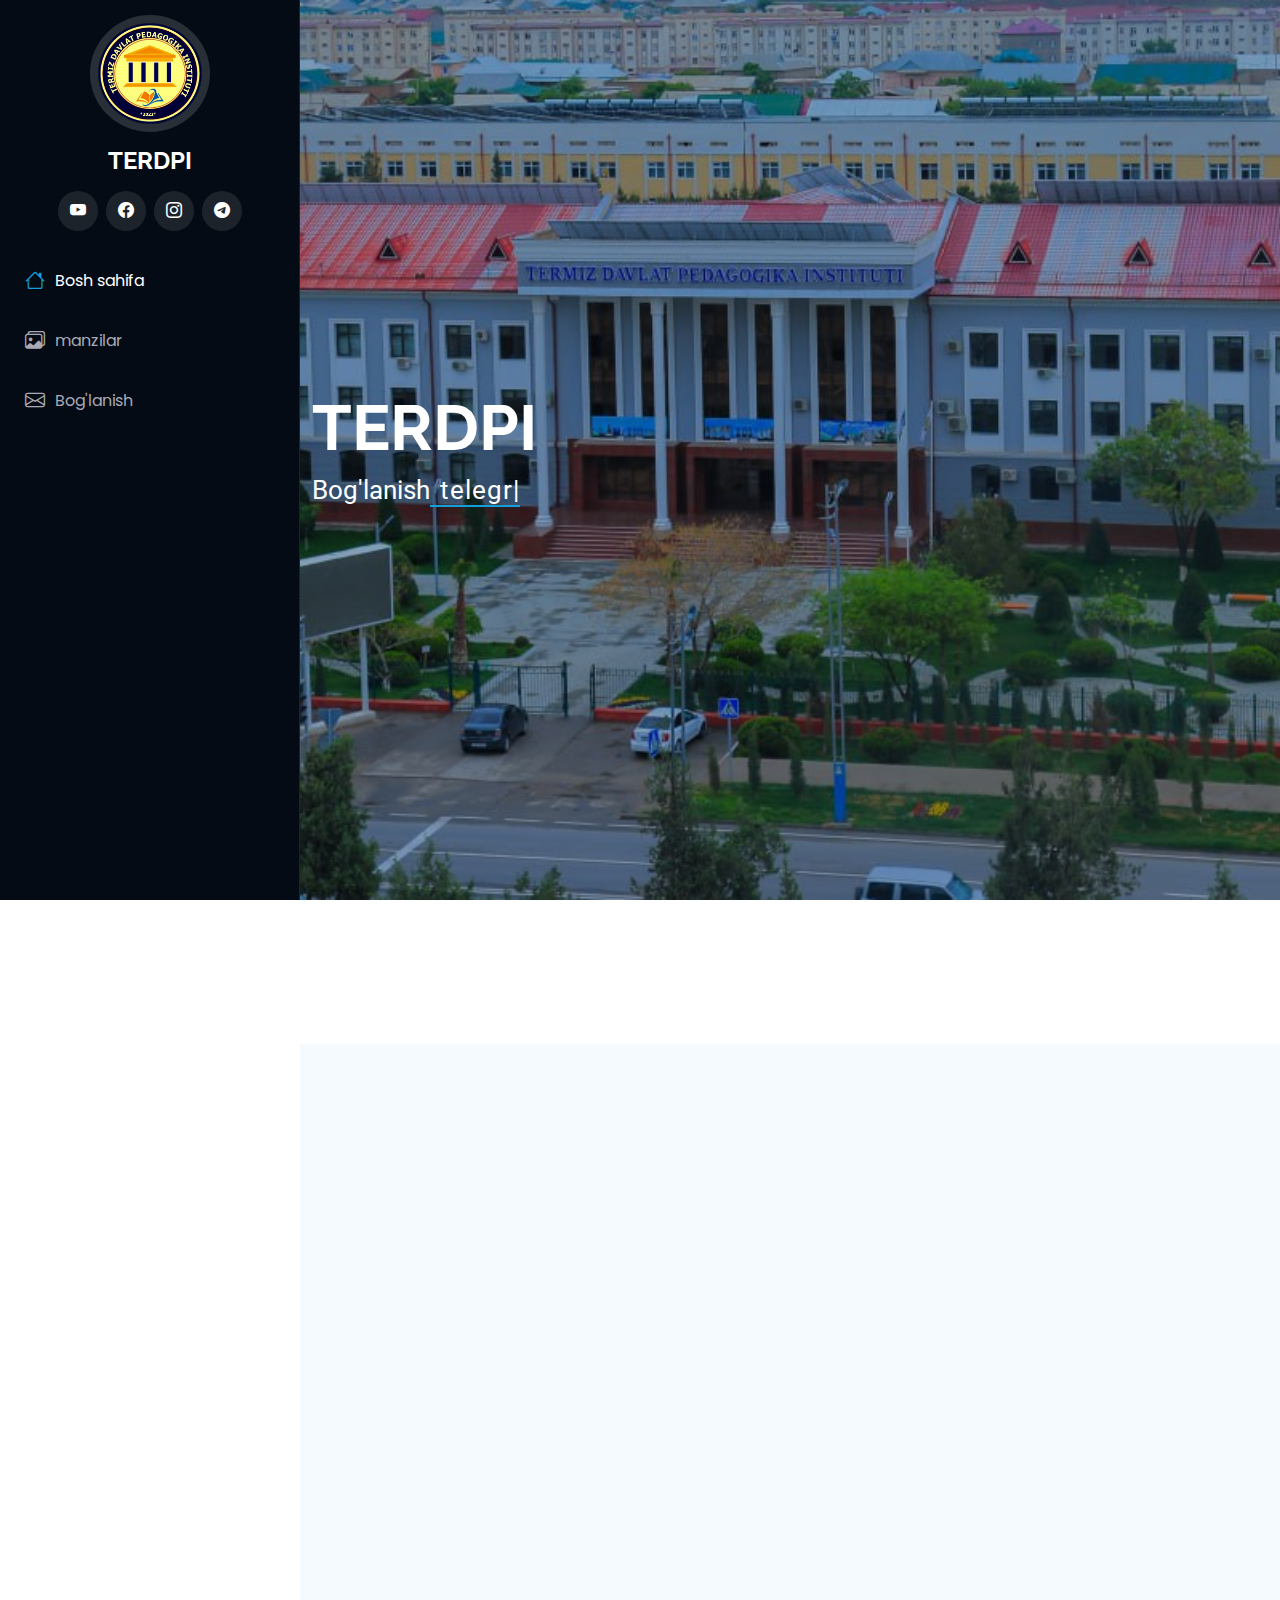
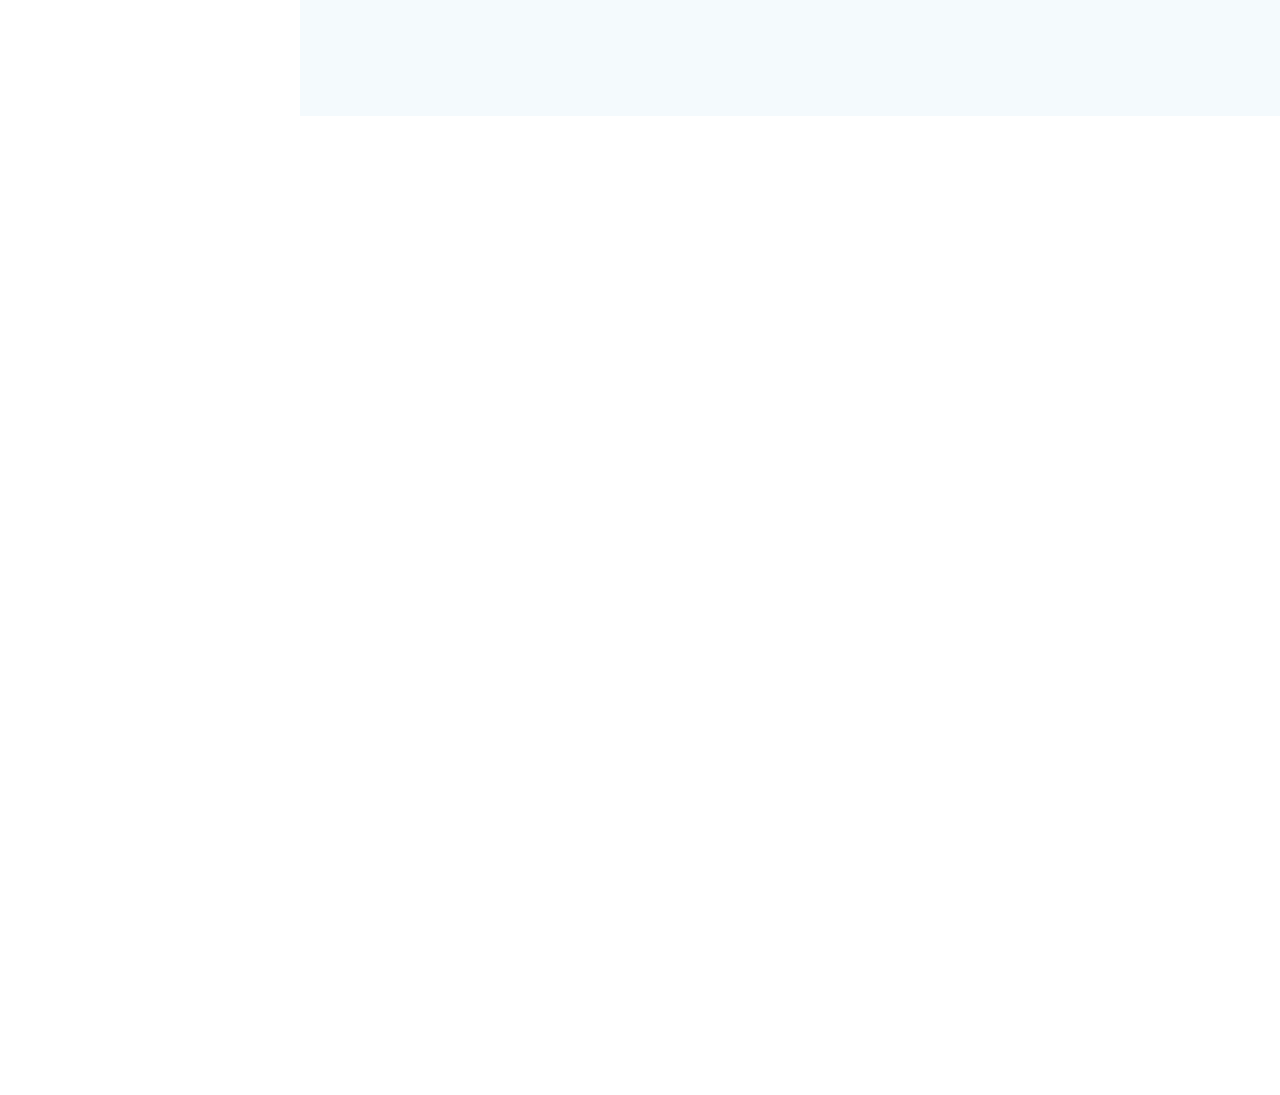
==== index.html @ 52dccd1e "1_bosqich" ====
<!DOCTYPE html>
<html lang="en">

<head>
  <meta charset="utf-8">
  <meta content="width=device-width, initial-scale=1.0" name="viewport">
  <title>Termiz davlat pedagogika instituti</title>
  <meta content="" name="description">
  <meta content="" name="keywords">

  <!-- Favicons -->
  <link href="assets/img/Title.png" rel="icon">
  <link href="assets/img/favicon.png" rel="apple-touch-icon">

  <!-- Fonts -->
  <link href="https://fonts.googleapis.com" rel="preconnect">
  <link href="https://fonts.gstatic.com" rel="preconnect" crossorigin>
  <link href="https://fonts.googleapis.com/css2?family=Roboto:ital,wght@0,100;0,300;0,400;0,500;0,700;0,900;1,100;1,300;1,400;1,500;1,700;1,900&family=Poppins:ital,wght@0,100;0,200;0,300;0,400;0,500;0,600;0,700;0,800;0,900;1,100;1,200;1,300;1,400;1,500;1,600;1,700;1,800;1,900&family=Raleway:ital,wght@0,100;0,200;0,300;0,400;0,500;0,600;0,700;0,800;0,900;1,100;1,200;1,300;1,400;1,500;1,600;1,700;1,800;1,900&display=swap" rel="stylesheet">

  <!-- Vendor CSS Files -->
  <link href="assets/vendor/bootstrap/css/bootstrap.min.css" rel="stylesheet">
  <link href="assets/vendor/bootstrap-icons/bootstrap-icons.css" rel="stylesheet">
  <link href="assets/vendor/aos/aos.css" rel="stylesheet">
  <link href="assets/vendor/glightbox/css/glightbox.min.css" rel="stylesheet">
  <link href="assets/vendor/swiper/swiper-bundle.min.css" rel="stylesheet">

  <!-- Main CSS File -->
  <link href="assets/css/main.css" rel="stylesheet">

  <!-- =======================================================
  * Template Name: iPortfolio
  * Template URL: https://bootstrapmade.com/iportfolio-bootstrap-portfolio-websites-template/
  * Updated: Jun 29 2024 with Bootstrap v5.3.3
  * Author: BootstrapMade.com
  * License: https://bootstrapmade.com/license/
  ======================================================== -->
</head>

<body class="index-page">

  <header id="header" class="header dark-background d-flex flex-column">
    <i class="header-toggle d-xl-none bi bi-list"></i>

    <div class="profile-img">
      <img src="assets/img/logo-2.png" alt="" class="img-fluid rounded-circle">
    </div>

    <a href="index.html" class="logo d-flex align-items-center justify-content-center">
      <!-- Uncomment the line below if you also wish to use an image logo -->
      <!-- <img src="assets/img/logo.png" alt=""> -->
      <h1 class="sitename">TERDPI</h1>
    </a>

    <div class="social-links text-center">
      <a href="https://www.youtube.com/channel/UC1mnB7sMMFRhdPmElycYDGA" class="twitter"><i class="bi bi-youtube"></i></a>
      <a href="https://l.facebook.com/l.php?u=https%3A%2F%2Fwww.instagram.com%2Fterdpirasmiy%3Ffbclid%3DIwZXh0bgNhZW0CMTAAAR1fRN7mIBEFiM9j7rY5AdnLsSJ6AUVsndCJYn6rf9qNoGm81CoYJi5YCMI_aem_kK6HZh48mJ2eTGLzAT7j1Q&h=AT2gwzgq_kS2zWM3nWhjjX_oeWsSnCYqoGQ3RD_YZ6BexdcgUy1dJJC0-gWqeXbfdYwsQj7FtAzGiECR0rYHGV7Gc2I636PwF37s6PWc9gCK7gKQHHuagOowaRnwq9JqUbDizw" class="facebook"><i class="bi bi-facebook"></i></a>
      <a href="https://instagram.com/terdpi_rasmiy" class="instagram"><i class="bi bi-instagram"></i></a>
      <a href="https://t.me/TerDPI" class="google-plus"><i class="bi bi-telegram"></i></a>
    </div>

    <nav id="navmenu" class="navmenu">
      <ul>
        <li><a href="#hero" class="active"><i class="bi bi-house navicon"></i>Bosh sahifa</a></li>
        <!-- <li><a href="#about"><i class="bi bi-person navicon"></i> About</a></li>
        <li><a href="#resume"><i class="bi bi-file-earmark-text navicon"></i> Resume</a></li> -->
        <li><a href="#portfolio"><i class="bi bi-images navicon"></i> manzilar</a></li>
        <!-- <li><a href="#services"><i class="bi bi-hdd-stack navicon"></i> Services</a></li> -->
        <!-- <li class="dropdown"><a href="#"><i class="bi bi-menu-button navicon"></i> <span>Dropdown</span> <i class="bi bi-chevron-down toggle-dropdown"></i></a>
          <ul>
            <li><a href="#">Dropdown 1</a></li>
            <li class="dropdown"><a href="#"><span>Deep Dropdown</span> <i class="bi bi-chevron-down toggle-dropdown"></i></a>
              <ul>
                <li><a href="#">Deep Dropdown 1</a></li>
                <li><a href="#">Deep Dropdown 2</a></li>
                <li><a href="#">Deep Dropdown 3</a></li>
                <li><a href="#">Deep Dropdown 4</a></li>
                <li><a href="#">Deep Dropdown 5</a></li>
              </ul>
            </li>
            <li><a href="#">Dropdown 2</a></li>
            <li><a href="#">Dropdown 3</a></li>
            <li><a href="#">Dropdown 4</a></li>
          </ul>
        </li> -->
        <li><a href="#contact"><i class="bi bi-envelope navicon"></i> Bog'lanish</a></li>
      </ul>
    </nav>

  </header>

  <main class="main">

    <!-- Hero Section -->
    <section id="hero" class="hero section dark-background">

      <img src="assets/img/headir_big.jpg" alt="" data-aos="fade-in" class="">

      <div class="container" data-aos="fade-up" data-aos-delay="100">
        <h2>TERDPI</h2>
        <p>Bog'lanish<span class="typed" data-typed-items="telegram, instagram, youtube, facebook," style="padding-left: 10px;"></span><span class="typed-cursor typed-cursor--blink" aria-hidden="true"></span><span class="typed-cursor typed-cursor--blink" aria-hidden="true"></span></p>
      </div>

    </section><!-- /Hero Section -->

    <!-- About Section -->
    <section id="about" class="about section">

    
      <!-- <div class="container section-title" data-aos="fade-up">
        <h2>About</h2>
        <p>Magnam dolores commodi suscipit. Necessitatibus eius consequatur ex aliquid fuga eum quidem. Sit sint consectetur velit. Quisquam quos quisquam cupiditate. Et nemo qui impedit suscipit alias ea. Quia fugiat sit in iste officiis commodi quidem hic quas.</p>
      </div> -->

      <div class="container" data-aos="fade-up" data-aos-delay="100">

        <div class="row gy-4 justify-content-center">
          <div class="col-lg-4">
            <img src="assets/img/my-profile-img.jpg" class="img-fluid" alt="">
          </div>
          <!-- <div class="col-lg-8 content">
            <h2>UI/UX Designer &amp; Web Developer.</h2>
            <p class="fst-italic py-3">
              Lorem ipsum dolor sit amet, consectetur adipiscing elit, sed do eiusmod tempor incididunt ut labore et dolore
              magna aliqua.
            </p>
            <div class="row">
              <div class="col-lg-6">
                <ul>
                  <li><i class="bi bi-chevron-right"></i> <strong>Birthday:</strong> <span>1 May 1995</span></li>
                  <li><i class="bi bi-chevron-right"></i> <strong>Website:</strong> <span>www.example.com</span></li>
                  <li><i class="bi bi-chevron-right"></i> <strong>Phone:</strong> <span>+123 456 7890</span></li>
                  <li><i class="bi bi-chevron-right"></i> <strong>City:</strong> <span>New York, USA</span></li>
                </ul>
              </div>
              <div class="col-lg-6">
                <ul>
                  <li><i class="bi bi-chevron-right"></i> <strong>Age:</strong> <span>30</span></li>
                  <li><i class="bi bi-chevron-right"></i> <strong>Degree:</strong> <span>Master</span></li>
                  <li><i class="bi bi-chevron-right"></i> <strong>Email:</strong> <span>email@example.com</span></li>
                  <li><i class="bi bi-chevron-right"></i> <strong>Freelance:</strong> <span>Available</span></li>
                </ul>
              </div>
            </div>
            <p class="py-3">
              Officiis eligendi itaque labore et dolorum mollitia officiis optio vero. Quisquam sunt adipisci omnis et ut. Nulla accusantium dolor incidunt officia tempore. Et eius omnis.
              Cupiditate ut dicta maxime officiis quidem quia. Sed et consectetur qui quia repellendus itaque neque.
            </p>
          </div> -->
        </div>

      </div>

    </section><!-- /About Section -->


    <!-- <section id="stats" class="stats section">

      <div class="container" data-aos="fade-up" data-aos-delay="100">

        <div class="row gy-4">

          <div class="col-lg-3 col-md-6">
            <div class="stats-item">
              <i class="bi bi-emoji-smile"></i>
              <span data-purecounter-start="0" data-purecounter-end="232" data-purecounter-duration="1" class="purecounter"></span>
              <p><strong>Happy Clients</strong> <span>consequuntur quae</span></p>
            </div>
          </div>

          <div class="col-lg-3 col-md-6">
            <div class="stats-item">
              <i class="bi bi-journal-richtext"></i>
              <span data-purecounter-start="0" data-purecounter-end="521" data-purecounter-duration="1" class="purecounter"></span>
              <p><strong>Projects</strong> <span>adipisci atque cum quia aut</span></p>
            </div>
          </div>

          <div class="col-lg-3 col-md-6">
            <div class="stats-item">
              <i class="bi bi-headset"></i>
              <span data-purecounter-start="0" data-purecounter-end="1453" data-purecounter-duration="1" class="purecounter"></span>
              <p><strong>Hours Of Support</strong> <span>aut commodi quaerat</span></p>
            </div>
          </div>

          <div class="col-lg-3 col-md-6">
            <div class="stats-item">
              <i class="bi bi-people"></i>
              <span data-purecounter-start="0" data-purecounter-end="32" data-purecounter-duration="1" class="purecounter"></span>
              <p><strong>Hard Workers</strong> <span>rerum asperiores dolor</span></p>
            </div>
          </div>

        </div>

      </div>

    </section> -->

    
    <!-- <section id="skills" class="skills section light-background">

      
      <div class="container section-title" data-aos="fade-up">
        <h2>Skills</h2>
        <p>Necessitatibus eius consequatur ex aliquid fuga eum quidem sint consectetur velit</p>
      </div>

      <div class="container" data-aos="fade-up" data-aos-delay="100">

        <div class="row skills-content skills-animation">

          <div class="col-lg-6">

            <div class="progress">
              <span class="skill"><span>HTML</span> <i class="val">100%</i></span>
              <div class="progress-bar-wrap">
                <div class="progress-bar" role="progressbar" aria-valuenow="100" aria-valuemin="0" aria-valuemax="100"></div>
              </div>
            </div>

            <div class="progress">
              <span class="skill"><span>CSS</span> <i class="val">90%</i></span>
              <div class="progress-bar-wrap">
                <div class="progress-bar" role="progressbar" aria-valuenow="90" aria-valuemin="0" aria-valuemax="100"></div>
              </div>
            </div>

            <div class="progress">
              <span class="skill"><span>JavaScript</span> <i class="val">75%</i></span>
              <div class="progress-bar-wrap">
                <div class="progress-bar" role="progressbar" aria-valuenow="75" aria-valuemin="0" aria-valuemax="100"></div>
              </div>
            </div>

          </div>

          <div class="col-lg-6">

            <div class="progress">
              <span class="skill"><span>PHP</span> <i class="val">80%</i></span>
              <div class="progress-bar-wrap">
                <div class="progress-bar" role="progressbar" aria-valuenow="80" aria-valuemin="0" aria-valuemax="100"></div>
              </div>
            </div>

            <div class="progress">
              <span class="skill"><span>WordPress/CMS</span> <i class="val">90%</i></span>
              <div class="progress-bar-wrap">
                <div class="progress-bar" role="progressbar" aria-valuenow="90" aria-valuemin="0" aria-valuemax="100"></div>
              </div>
            </div>

            <div class="progress">
              <span class="skill"><span>Photoshop</span> <i class="val">55%</i></span>
              <div class="progress-bar-wrap">
                <div class="progress-bar" role="progressbar" aria-valuenow="55" aria-valuemin="0" aria-valuemax="100"></div>
              </div>
            </div>

          </div>

        </div>

      </div>

    </section> -->

    <!-- Resume Section -->
    <!-- <section id="resume" class="resume section">

      
      <div class="container section-title" data-aos="fade-up">
        <h2>Resume</h2>
        <p>Magnam dolores commodi suscipit. Necessitatibus eius consequatur ex aliquid fuga eum quidem. Sit sint consectetur velit. Quisquam quos quisquam cupiditate. Et nemo qui impedit suscipit alias ea. Quia fugiat sit in iste officiis commodi quidem hic quas.</p>
      </div>

      <div class="container">

        <div class="row">

          <div class="col-lg-6" data-aos="fade-up" data-aos-delay="100">
            <h3 class="resume-title">Sumary</h3>

            <div class="resume-item pb-0">
              <h4>Brandon Johnson</h4>
              <p><em>Innovative and deadline-driven Graphic Designer with 3+ years of experience designing and developing user-centered digital/print marketing material from initial concept to final, polished deliverable.</em></p>
              <ul>
                <li>Portland par 127,Orlando, FL</li>
                <li>(123) 456-7891</li>
                <li>alice.barkley@example.com</li>
              </ul>
            </div>

            <h3 class="resume-title">Education</h3>
            <div class="resume-item">
              <h4>Master of Fine Arts &amp; Graphic Design</h4>
              <h5>2015 - 2016</h5>
              <p><em>Rochester Institute of Technology, Rochester, NY</em></p>
              <p>Qui deserunt veniam. Et sed aliquam labore tempore sed quisquam iusto autem sit. Ea vero voluptatum qui ut dignissimos deleniti nerada porti sand markend</p>
            </div>

            <div class="resume-item">
              <h4>Bachelor of Fine Arts &amp; Graphic Design</h4>
              <h5>2010 - 2014</h5>
              <p><em>Rochester Institute of Technology, Rochester, NY</em></p>
              <p>Quia nobis sequi est occaecati aut. Repudiandae et iusto quae reiciendis et quis Eius vel ratione eius unde vitae rerum voluptates asperiores voluptatem Earum molestiae consequatur neque etlon sader mart dila</p>
            </div>

          </div>

          <div class="col-lg-6" data-aos="fade-up" data-aos-delay="200">
            <h3 class="resume-title">Professional Experience</h3>
            <div class="resume-item">
              <h4>Senior graphic design specialist</h4>
              <h5>2019 - Present</h5>
              <p><em>Experion, New York, NY </em></p>
              <ul>
                <li>Lead in the design, development, and implementation of the graphic, layout, and production communication materials</li>
                <li>Delegate tasks to the 7 members of the design team and provide counsel on all aspects of the project. </li>
                <li>Supervise the assessment of all graphic materials in order to ensure quality and accuracy of the design</li>
                <li>Oversee the efficient use of production project budgets ranging from $2,000 - $25,000</li>
              </ul>
            </div>

            <div class="resume-item">
              <h4>Graphic design specialist</h4>
              <h5>2017 - 2018</h5>
              <p><em>Stepping Stone Advertising, New York, NY</em></p>
              <ul>
                <li>Developed numerous marketing programs (logos, brochures,infographics, presentations, and advertisements).</li>
                <li>Managed up to 5 projects or tasks at a given time while under pressure</li>
                <li>Recommended and consulted with clients on the most appropriate graphic design</li>
                <li>Created 4+ design presentations and proposals a month for clients and account managers</li>
              </ul>
            </div>

          </div>

        </div>

      </div>

    </section> -->

    <!-- Portfolio Section -->
    <section id="portfolio" class="portfolio section light-background">

      <!-- Section Title -->
      <div class="container section-title" data-aos="fade-up">
        <h2>Ijara xonadonlar ro'yxati</h2>
      </div><!-- End Section Title -->

      <div class="container">

        <div class="isotope-layout" data-default-filter="*" data-layout="masonry" data-sort="original-order">

          <ul class="portfolio-filters isotope-filters" data-aos="fade-up" data-aos-delay="100">
            <li data-filter="*" class="filter-active">keyingisi</li>
            <li data-filter=".filter-app">1</li>
            <li data-filter=".filter-product">2</li>
            <li data-filter=".filter-branding">3</li>
            <li data-filter=".filter-books">4</li>
          </ul><!-- End Portfolio Filters -->

          <div class="row gy-4 isotope-container" data-aos="fade-up" data-aos-delay="200">

            <div class="col-lg-4 col-md-6 portfolio-item isotope-item filter-app">
              <div class="portfolio-content h-100">
                <img src="assets/img/portfolio/Aps_01.jpg" class="img-fluid" alt="">
                <div class="portfolio-info">
                  <h4>1 bo'lim</h4>
                  <a href="assets/img/portfolio/Aps_01.jpg" title="1 bo'lim" data-gallery="portfolio-gallery-app" class="glightbox preview-link"><i class="bi bi-zoom-in"></i></a>
                  <a href="portfolio-details.html" title="More Details" class="details-link"><i class="bi bi-link-45deg"></i></a>
                </div>
              </div>
            </div><!-- End Portfolio Item -->

            <div class="col-lg-4 col-md-6 portfolio-item isotope-item filter-product">
              <div class="portfolio-content h-100">
                <img src="assets/img/portfolio/Aps_01.jpg" class="img-fluid" alt="">
                <div class="portfolio-info">
                  <h4>2 bo'lim</h4>
                  <!-- <p>Lorem ipsum, dolor sit amet consectetur</p> -->
                  <a href="assets/img/portfolio/Aps_02.jpg" title="Product 1" data-gallery="portfolio-gallery-product" class="glightbox preview-link"><i class="bi bi-zoom-in"></i></a>
                  <a href="portfolio-details.html" title="More Details" class="details-link"><i class="bi bi-link-45deg"></i></a>
                </div>
              </div>
            </div><!-- End Portfolio Item -->

            <div class="col-lg-4 col-md-6 portfolio-item isotope-item filter-branding">
              <div class="portfolio-content h-100">
                <img src="assets/img/portfolio/Aps_01.jpg" class="img-fluid" alt="">
                <div class="portfolio-info">
                  <h4>3 bo'lim</h4>
                  <!-- <p>Lorem ipsum, dolor sit amet consectetur</p> -->
                  <a href="assets/img/portfolio/Aps_04.jpg" title="Branding 1" data-gallery="portfolio-gallery-branding" class="glightbox preview-link"><i class="bi bi-zoom-in"></i></a>
                  <a href="portfolio-details.html" title="More Details" class="details-link"><i class="bi bi-link-45deg"></i></a>
                </div>
              </div>
            </div><!-- End Portfolio Item -->

            <div class="col-lg-4 col-md-6 portfolio-item isotope-item filter-books">
              <div class="portfolio-content h-100">
                <img src="assets/img/portfolio/Aps_01.jpg" class="img-fluid" alt="">
                <div class="portfolio-info">
                  <h4>4 bo'lim</h4>
                  <!-- <p>Lorem ipsum, dolor sit amet consectetur</p> -->
                  <a href="assets/img/portfolio/Aps_02.jpg" title="Branding 1" data-gallery="portfolio-gallery-book" class="glightbox preview-link"><i class="bi bi-zoom-in"></i></a>
                  <a href="portfolio-details.html" title="More Details" class="details-link"><i class="bi bi-link-45deg"></i></a>
                </div>
              </div>
            </div><!-- End Portfolio Item -->

            <div class="col-lg-4 col-md-6 portfolio-item isotope-item filter-app">
              <div class="portfolio-content h-100">
                <img src="assets/img/portfolio/Aps_01.jpg" class="img-fluid" alt="">
                <div class="portfolio-info">
                  <h4>5 bo'lim</h4>
                  <!-- <p>Lorem ipsum, dolor sit amet consectetur</p> -->
                  <a href="assets/img/portfolio/Aps_03.jpg" title="App 2" data-gallery="portfolio-gallery-app" class="glightbox preview-link"><i class="bi bi-zoom-in"></i></a>
                  <a href="portfolio-details.html" title="More Details" class="details-link"><i class="bi bi-link-45deg"></i></a>
                </div>
              </div>
            </div><!-- End Portfolio Item -->

            <div class="col-lg-4 col-md-6 portfolio-item isotope-item filter-product">
              <div class="portfolio-content h-100">
                <img src="assets/img/portfolio/Aps_01.jpg" class="img-fluid" alt="">
                <div class="portfolio-info">
                  <h4>6 bo'lim</h4>
                  <!-- <p>Lorem ipsum, dolor sit amet consectetur</p> -->
                  <a href="assets/img/portfolio/Aps_04.jpg" title="Product 2" data-gallery="portfolio-gallery-product" class="glightbox preview-link"><i class="bi bi-zoom-in"></i></a>
                  <a href="portfolio-details.html" title="More Details" class="details-link"><i class="bi bi-link-45deg"></i></a>
                </div>
              </div>
            </div><!-- End Portfolio Item -->

          </div><!-- End Portfolio Container -->

        </div>

      </div>

    </section><!-- /Portfolio Section -->

    <!-- Services Section -->
    <section id="services" class="services section">

      <!-- Section Title -->
      <!-- <div class="container section-title" data-aos="fade-up">
        <h2>Services</h2>
        <p>Magnam dolores commodi suscipit. Necessitatibus eius consequatur ex aliquid fuga eum quidem. Sit sint consectetur velit. Quisquam quos quisquam cupiditate. Et nemo qui impedit suscipit alias ea. Quia fugiat sit in iste officiis commodi quidem hic quas.</p>
      </div>End Section Title -->

      <!-- <div class="container">

        <div class="row gy-4">

          <div class="col-lg-4 col-md-6 service-item d-flex" data-aos="fade-up" data-aos-delay="100">
            <div class="icon flex-shrink-0"><i class="bi bi-briefcase"></i></div>
            <div>
              <h4 class="title"><a href="service-details.html" class="stretched-link">Lorem Ipsum</a></h4>
              <p class="description">Voluptatum deleniti atque corrupti quos dolores et quas molestias excepturi sint occaecati cupiditate non provident</p>
            </div>
          </div>
          End Service Item -->

          <!-- <div class="col-lg-4 col-md-6 service-item d-flex" data-aos="fade-up" data-aos-delay="200">
            <div class="icon flex-shrink-0"><i class="bi bi-card-checklist"></i></div>
            <div>
              <h4 class="title"><a href="service-details.html" class="stretched-link">Dolor Sitema</a></h4>
              <p class="description">Minim veniam, quis nostrud exercitation ullamco laboris nisi ut aliquip ex ea commodo consequat tarad limino ata</p>
            </div>
          </div>End Service Item -->

          <!-- <div class="col-lg-4 col-md-6 service-item d-flex" data-aos="fade-up" data-aos-delay="300">
            <div class="icon flex-shrink-0"><i class="bi bi-bar-chart"></i></div>
            <div>
              <h4 class="title"><a href="service-details.html" class="stretched-link">Sed ut perspiciatis</a></h4>
              <p class="description">Duis aute irure dolor in reprehenderit in voluptate velit esse cillum dolore eu fugiat nulla pariatur</p>
            </div>
          </div>

          <div class="col-lg-4 col-md-6 service-item d-flex" data-aos="fade-up" data-aos-delay="400">
            <div class="icon flex-shrink-0"><i class="bi bi-binoculars"></i></div>
            <div>
              <h4 class="title"><a href="service-details.html" class="stretched-link">Magni Dolores</a></h4>
              <p class="description">Excepteur sint occaecat cupidatat non proident, sunt in culpa qui officia deserunt mollit anim id est laborum</p>
            </div>
          </div>

          <div class="col-lg-4 col-md-6 service-item d-flex" data-aos="fade-up" data-aos-delay="500">
            <div class="icon flex-shrink-0"><i class="bi bi-brightness-high"></i></div>
            <div>
              <h4 class="title"><a href="service-details.html" class="stretched-link">Nemo Enim</a></h4>
              <p class="description">At vero eos et accusamus et iusto odio dignissimos ducimus qui blanditiis praesentium voluptatum deleniti atque</p>
            </div>
          </div>

          <div class="col-lg-4 col-md-6 service-item d-flex" data-aos="fade-up" data-aos-delay="600">
            <div class="icon flex-shrink-0"><i class="bi bi-calendar4-week"></i></div>
            <div>
              <h4 class="title"><a href="service-details.html" class="stretched-link">Eiusmod Tempor</a></h4>
              <p class="description">Et harum quidem rerum facilis est et expedita distinctio. Nam libero tempore, cum soluta nobis est eligendi</p>
            </div>
          </div> -->

        </div>

      </div> 

    </section><!-- /Services Section -->

    <!-- <section id="testimonials" class="testimonials section light-background">

      
      <div class="container section-title" data-aos="fade-up">
        <h2>Testimonials</h2>
        <p>Necessitatibus eius consequatur ex aliquid fuga eum quidem sint consectetur velit</p>
      </div>

      <div class="container" data-aos="fade-up" data-aos-delay="100">

        <div class="swiper init-swiper">
          <script type="application/json" class="swiper-config">
            {
              "loop": true,
              "speed": 600,
              "autoplay": {
                "delay": 5000
              },
              "slidesPerView": "auto",
              "pagination": {
                "el": ".swiper-pagination",
                "type": "bullets",
                "clickable": true
              },
              "breakpoints": {
                "320": {
                  "slidesPerView": 1,
                  "spaceBetween": 40
                },
                "1200": {
                  "slidesPerView": 3,
                  "spaceBetween": 1
                }
              }
            }
          </script>
          <div class="swiper-wrapper">

            <div class="swiper-slide">
              <div class="testimonial-item">
                <p>
                  <i class="bi bi-quote quote-icon-left"></i>
                  <span>Proin iaculis purus consequat sem cure digni ssim donec porttitora entum suscipit rhoncus. Accusantium quam, ultricies eget id, aliquam eget nibh et. Maecen aliquam, risus at semper.</span>
                  <i class="bi bi-quote quote-icon-right"></i>
                </p>
                <img src="assets/img/testimonials/testimonials-1.jpg" class="testimonial-img" alt="">
                <h3>Saul Goodman</h3>
                <h4>Ceo &amp; Founder</h4>
              </div>
            </div>End testimonial item -->

            <!-- <div class="swiper-slide">
              <div class="testimonial-item">
                <p>
                  <i class="bi bi-quote quote-icon-left"></i>
                  <span>Export tempor illum tamen malis malis eram quae irure esse labore quem cillum quid malis quorum velit fore eram velit sunt aliqua noster fugiat irure amet legam anim culpa.</span>
                  <i class="bi bi-quote quote-icon-right"></i>
                </p>
                <img src="assets/img/testimonials/testimonials-2.jpg" class="testimonial-img" alt="">
                <h3>Sara Wilsson</h3>
                <h4>Designer</h4>
              </div>
            </div>End testimonial item -->

            <!-- <div class="swiper-slide">
              <div class="testimonial-item">
                <p>
                  <i class="bi bi-quote quote-icon-left"></i>
                  <span>Enim nisi quem export duis labore cillum quae magna enim sint quorum nulla quem veniam duis minim tempor labore quem eram duis noster aute amet eram fore quis sint minim.</span>
                  <i class="bi bi-quote quote-icon-right"></i>
                </p>
                <img src="assets/img/testimonials/testimonials-3.jpg" class="testimonial-img" alt="">
                <h3>Jena Karlis</h3>
                <h4>Store Owner</h4>
              </div>
            </div>End testimonial item -->

            <!-- <div class="swiper-slide">
              <div class="testimonial-item">
                <p>
                  <i class="bi bi-quote quote-icon-left"></i>
                  <span>Fugiat enim eram quae cillum dolore dolor amet nulla culpa multos export minim fugiat dolor enim duis veniam ipsum anim magna sunt elit fore quem dolore labore illum veniam.</span>
                  <i class="bi bi-quote quote-icon-right"></i>
                </p>
                <img src="assets/img/testimonials/testimonials-4.jpg" class="testimonial-img" alt="">
                <h3>Matt Brandon</h3>
                <h4>Freelancer</h4>
              </div>
            </div>End testimonial item -->

            <!-- <div class="swiper-slide">
              <div class="testimonial-item">
                <p>
                  <i class="bi bi-quote quote-icon-left"></i>
                  <span>Quis quorum aliqua sint quem legam fore sunt eram irure aliqua veniam tempor noster veniam sunt culpa nulla illum cillum fugiat legam esse veniam culpa fore nisi cillum quid.</span>
                  <i class="bi bi-quote quote-icon-right"></i>
                </p>
                <img src="assets/img/testimonials/testimonials-5.jpg" class="testimonial-img" alt="">
                <h3>John Larson</h3>
                <h4>Entrepreneur</h4>
              </div>
            </div>End testimonial item -->

          </div>
          <div class="swiper-pagination"></div>
        </div>

      </div>

    </section>

    <!-- Contact Section -->
    <section id="contact" class="contact section">

      <!-- Section Title -->
      <div class="container section-title" data-aos="fade-up">
        <h2>Talabalar uchun CALL CENTER</h2>
        <!-- <p>Necessitatibus eius consequatur ex aliquid fuga eum quidem sint consectetur velit</p> -->
      </div><!-- End Section Title -->

      <div class="container" data-aos="fade-up" data-aos-delay="100">

        <div class="row gy-4">

          <div class="col-lg-5">

            <div class="info-wrap">
              <div class="info-item d-flex" data-aos="fade-up" data-aos-delay="200">
                <i class="bi bi-geo-alt flex-shrink-0"></i>
                <div>
                  <h3>Manzil</h3>
                  <p>At-Termiziy ko'chasi 58uy</p>
                </div>
              </div><!-- End Info Item -->

              <div class="info-item d-flex" data-aos="fade-up" data-aos-delay="300">
                <i class="bi bi-telephone flex-shrink-0"></i>
                <div>
                  <h3>Murojat uchun</h3>
                  <p>+998919000996</p>
                </div>
              </div><!-- End Info Item -->

              <div class="info-item d-flex" data-aos="fade-up" data-aos-delay="400">
                <i class="bi bi-envelope flex-shrink-0"></i>
                <div>
                  <h3>Email U</h3>
                  <p>https://mail.google.com/mail/u/0/#inbox</p>
                </div>
              </div><!-- End Info Item -->

              <iframe src="https://yandex.ru/map-widget/v1/?lang=ru_RU&scroll=true&source=constructor-api&um=constructor%3A2a2641113cbfd3905ef7e0a70cf345c264fb87fd976d7b84c7f08c0902a5737f" frameborder="0" style="border:0; width: 100%; height: 270px;" allowfullscreen="" loading="lazy" referrerpolicy="no-referrer-when-downgrade"></iframe>
            </div>
          </div>

          <div class="col-lg-7">
            <form action="forms/contact.php" method="post" class="php-email-form" data-aos="fade-up" data-aos-delay="200">
              <div class="row gy-4">

                <div class="col-md-6">
                  <label for="name-field" class="pb-2">ismingiz</label>
                  <input type="text" name="name" id="name-field" class="form-control" required="">
                </div>

                <div class="col-md-6">
                  <label for="email-field" class="pb-2">sizning Emailingiz</label>
                  <input type="email" class="form-control" name="email" id="email-field" required="">
                </div>

                <div class="col-md-12">
                  <label for="subject-field" class="pb-2">qo'shimcha</label>
                  <input type="text" class="form-control" name="subject" id="subject-field" required="">
                </div>

                <div class="col-md-12">
                  <label for="message-field" class="pb-2">Malumot</label>
                  <textarea class="form-control" name="message" rows="10" id="message-field" required=""></textarea>
                </div>

                <div class="col-md-12 text-center">
                  <div class="loading">yuklanmoqda</div>
                  <div class="error-message"></div>
                  <div class="sent-message">sizning habaringiz qabul quilin di rahmat</div>

                  <button type="submit">Habardi yuborish</button>
                </div>

              </div>
            </form>
          </div><!-- End Contact Form -->

        </div>

      </div>

    </section><!-- /Contact Section -->

  </main>

  <!-- <footer id="footer" class="footer position-relative light-background">

    <div class="container">
      <div class="copyright text-center ">
        <p>© <span>Copyright</span> <strong class="px-1 sitename">iPortfolio</strong> <span>All Rights Reserved</span></p>
      </div>
      <div class="credits">
        All the links in the footer should remain intact.
        You can delete the links only if you've purchased the pro version.
        Licensing information: https://bootstrapmade.com/license/
        Purchase the pro version with working PHP/AJAX contact form: [buy-url]
        Designed by <a href="https://bootstrapmade.com/">BootstrapMade</a>
      </div>
    </div>

  </footer> -->

  <!-- Scroll Top -->
  <a href="#" id="scroll-top" class="scroll-top d-flex align-items-center justify-content-center"><i class="bi bi-arrow-up-short"></i></a>

  <!-- Preloader -->
  <div id="preloader"></div>

  <!-- Vendor JS Files -->
  <script src="assets/vendor/bootstrap/js/bootstrap.bundle.min.js"></script>
  <script src="assets/vendor/php-email-form/validate.js"></script>
  <script src="assets/vendor/aos/aos.js"></script>
  <script src="assets/vendor/typed.js/typed.umd.js"></script>
  <script src="assets/vendor/purecounter/purecounter_vanilla.js"></script>
  <script src="assets/vendor/waypoints/noframework.waypoints.js"></script>
  <script src="assets/vendor/glightbox/js/glightbox.min.js"></script>
  <script src="assets/vendor/imagesloaded/imagesloaded.pkgd.min.js"></script>
  <script src="assets/vendor/isotope-layout/isotope.pkgd.min.js"></script>
  <script src="assets/vendor/swiper/swiper-bundle.min.js"></script>

  <!-- Main JS File -->
  <script src="assets/js/main.js"></script>

</body>

</html>
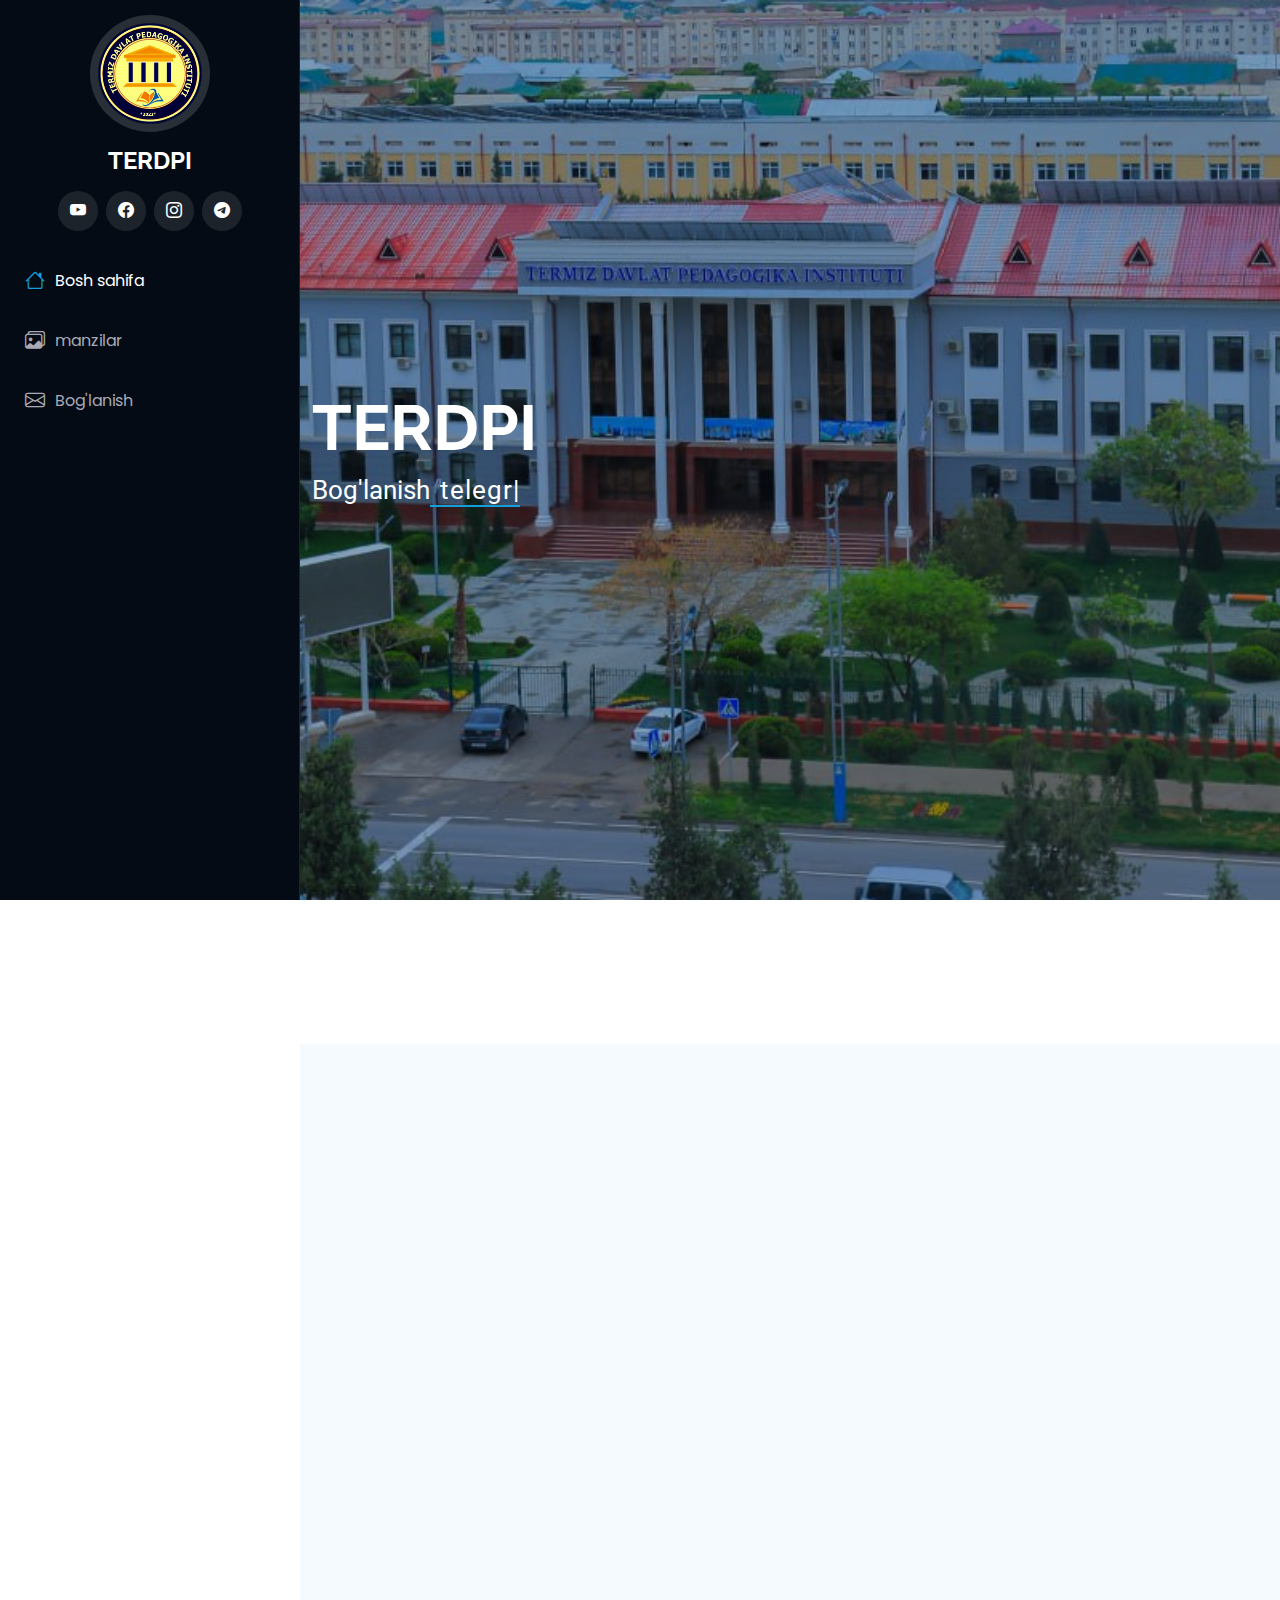
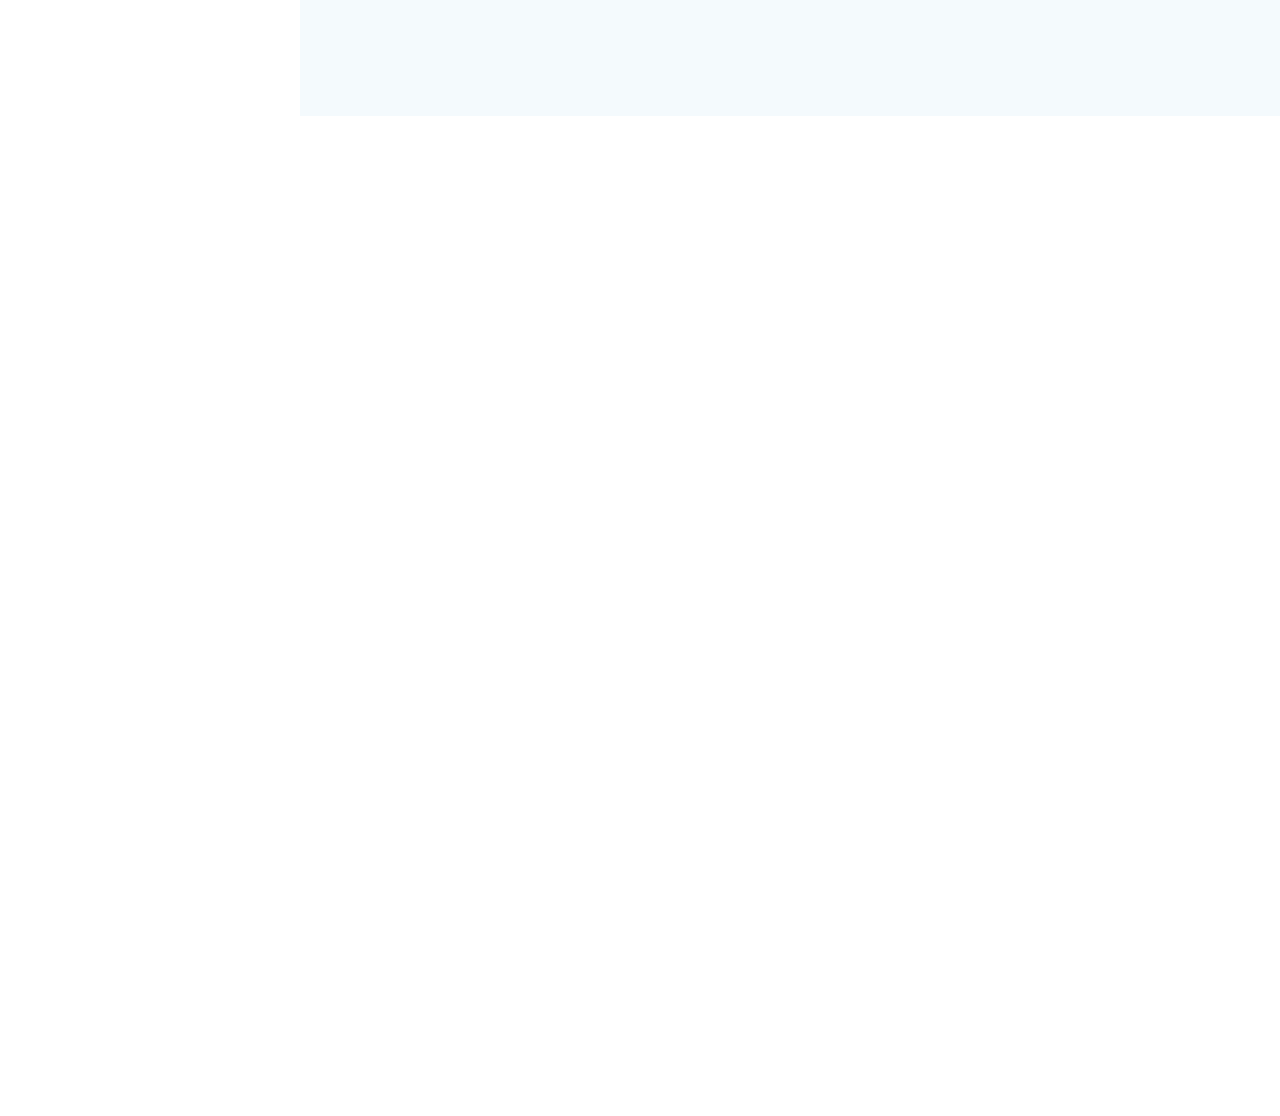
==== commit a8429bc3: "bunisiikinchisi" ====
--- a/index.html
+++ b/index.html
@@ -55,7 +55,7 @@
       <a href="https://www.youtube.com/channel/UC1mnB7sMMFRhdPmElycYDGA" class="twitter"><i class="bi bi-youtube"></i></a>
       <a href="https://l.facebook.com/l.php?u=https%3A%2F%2Fwww.instagram.com%2Fterdpirasmiy%3Ffbclid%3DIwZXh0bgNhZW0CMTAAAR1fRN7mIBEFiM9j7rY5AdnLsSJ6AUVsndCJYn6rf9qNoGm81CoYJi5YCMI_aem_kK6HZh48mJ2eTGLzAT7j1Q&h=AT2gwzgq_kS2zWM3nWhjjX_oeWsSnCYqoGQ3RD_YZ6BexdcgUy1dJJC0-gWqeXbfdYwsQj7FtAzGiECR0rYHGV7Gc2I636PwF37s6PWc9gCK7gKQHHuagOowaRnwq9JqUbDizw" class="facebook"><i class="bi bi-facebook"></i></a>
       <a href="https://instagram.com/terdpi_rasmiy" class="instagram"><i class="bi bi-instagram"></i></a>
-      <a href="https://t.me/TerDPI" class="google-plus"><i class="bi bi-telegram"></i></a>
+      <a href="https://t.me/TerDPI_ijara1" class="google-plus"><i class="bi bi-telegram"></i></a>
     </div>
 
     <nav id="navmenu" class="navmenu">
@@ -643,7 +643,7 @@
                 <i class="bi bi-geo-alt flex-shrink-0"></i>
                 <div>
                   <h3>Manzil</h3>
-                  <p>At-Termiziy ko'chasi 58uy</p>
+                  <p>Termiz tumani, “Yangiobod” MFY, At-Termiziy ko‘chasi 1 A-uyda</p>
                 </div>
               </div><!-- End Info Item -->
 
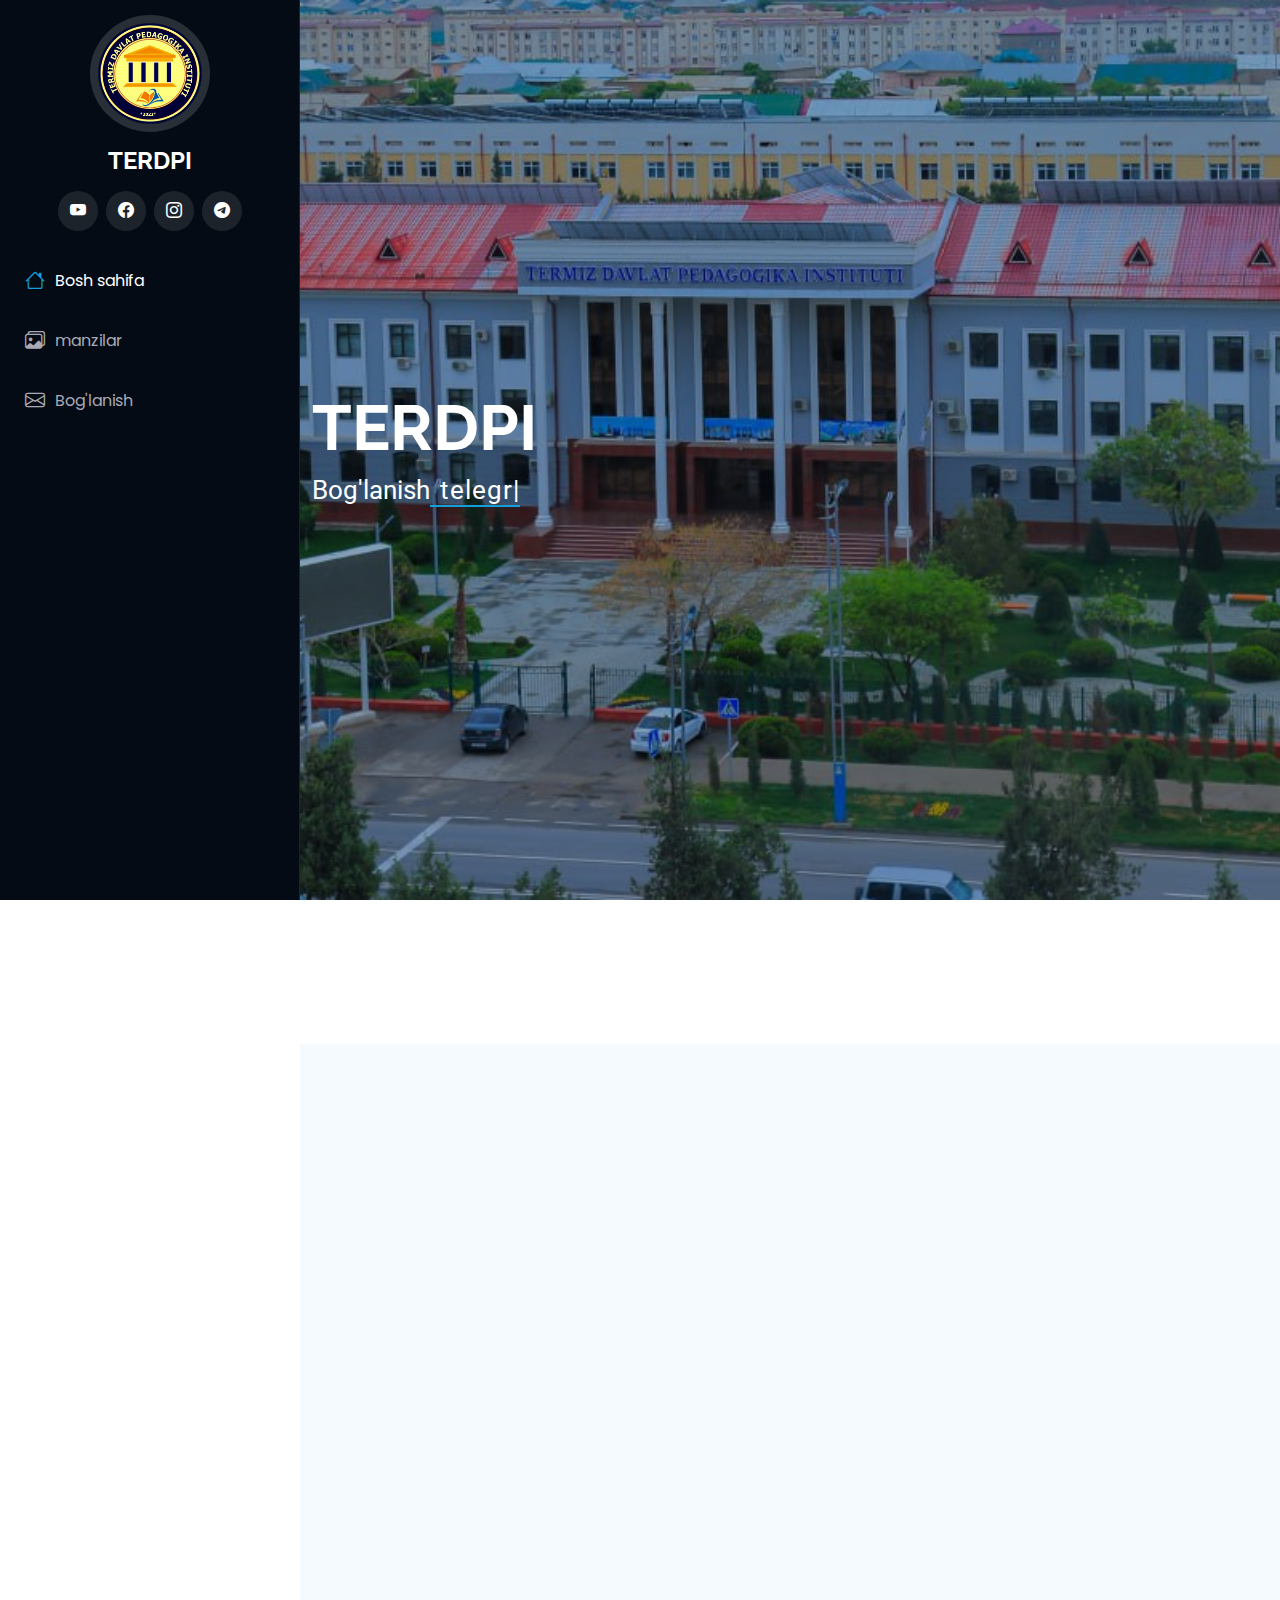
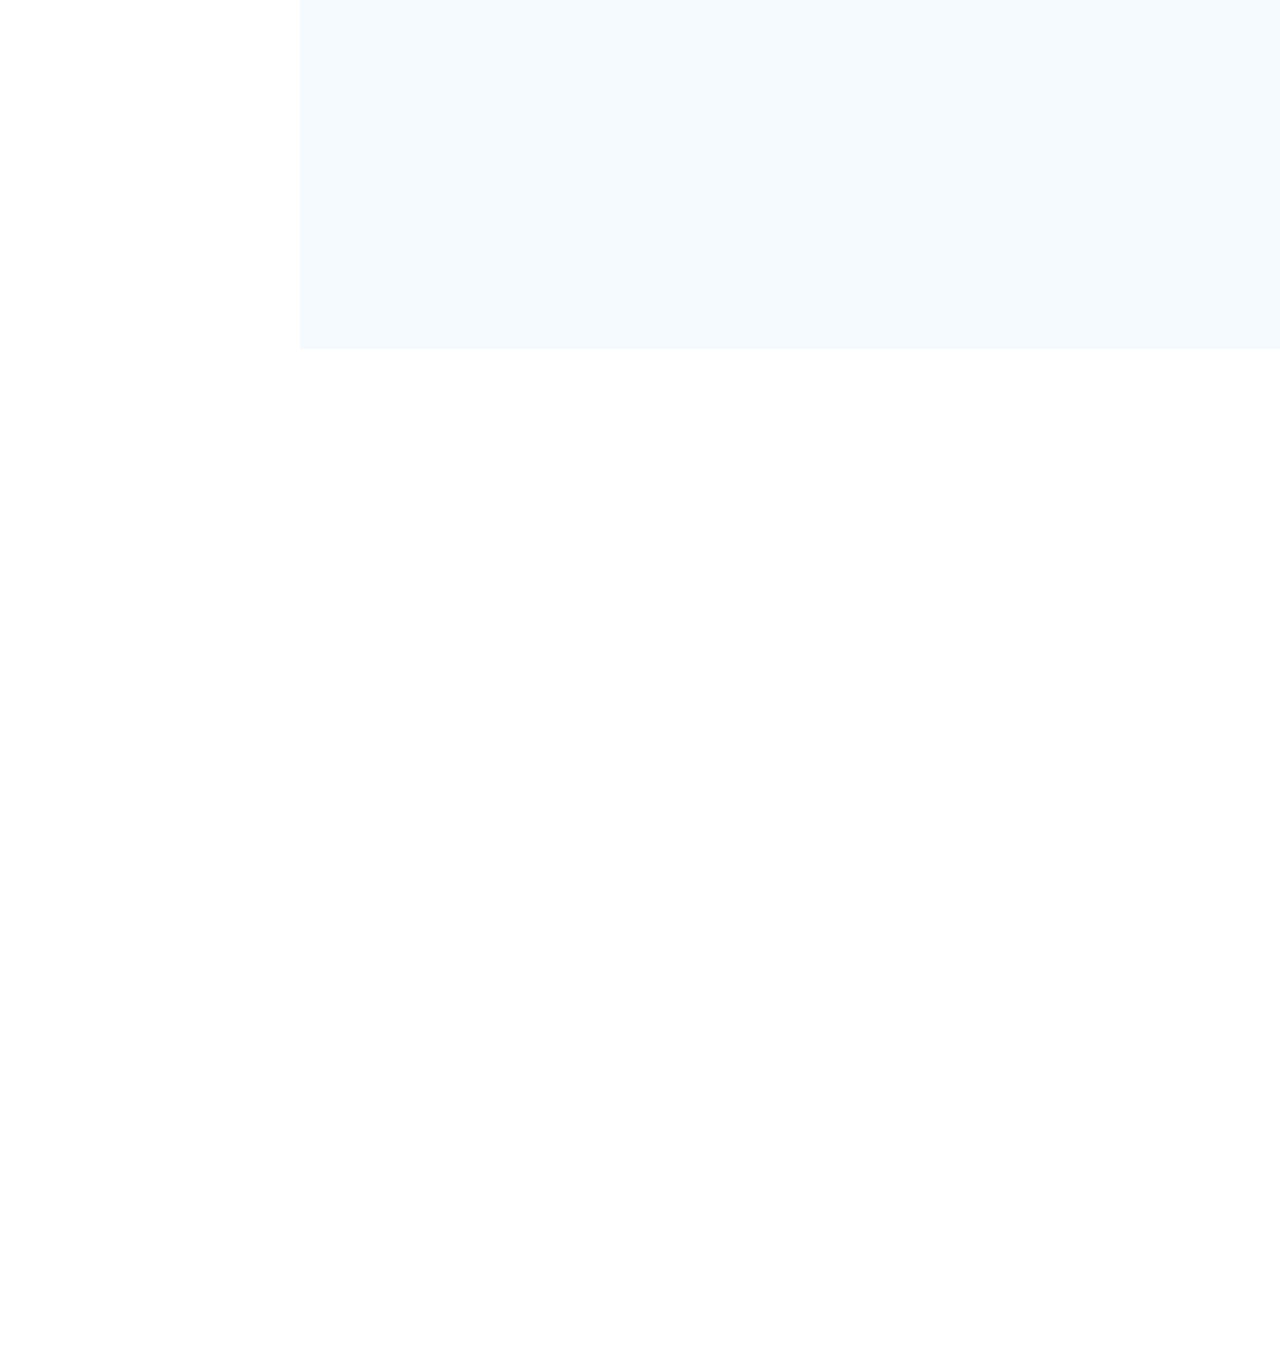
==== commit cfe7dd23: "seee" ====
--- a/index.html
+++ b/index.html
@@ -367,7 +367,7 @@
 
             <div class="col-lg-4 col-md-6 portfolio-item isotope-item filter-app">
               <div class="portfolio-content h-100">
-                <img src="assets/img/portfolio/Aps_01.jpg" class="img-fluid" alt="">
+                <img src="assets/img/portfolio/DEF_1.jpg" class="img-fluid" alt="">
                 <div class="portfolio-info">
                   <h4>1 bo'lim</h4>
                   <a href="assets/img/portfolio/Aps_01.jpg" title="1 bo'lim" data-gallery="portfolio-gallery-app" class="glightbox preview-link"><i class="bi bi-zoom-in"></i></a>
@@ -378,7 +378,7 @@
 
             <div class="col-lg-4 col-md-6 portfolio-item isotope-item filter-product">
               <div class="portfolio-content h-100">
-                <img src="assets/img/portfolio/Aps_01.jpg" class="img-fluid" alt="">
+                <img src="assets/img/portfolio/vep1.jpg" class="img-fluid" alt="">
                 <div class="portfolio-info">
                   <h4>2 bo'lim</h4>
                   <!-- <p>Lorem ipsum, dolor sit amet consectetur</p> -->
@@ -390,7 +390,7 @@
 
             <div class="col-lg-4 col-md-6 portfolio-item isotope-item filter-branding">
               <div class="portfolio-content h-100">
-                <img src="assets/img/portfolio/Aps_01.jpg" class="img-fluid" alt="">
+                <img src="assets/img/portfolio/sef1.jpg" class="img-fluid" alt="">
                 <div class="portfolio-info">
                   <h4>3 bo'lim</h4>
                   <!-- <p>Lorem ipsum, dolor sit amet consectetur</p> -->
@@ -402,7 +402,7 @@
 
             <div class="col-lg-4 col-md-6 portfolio-item isotope-item filter-books">
               <div class="portfolio-content h-100">
-                <img src="assets/img/portfolio/Aps_01.jpg" class="img-fluid" alt="">
+                <img src="assets/img/portfolio/ef1.jpg" class="img-fluid" alt="">
                 <div class="portfolio-info">
                   <h4>4 bo'lim</h4>
                   <!-- <p>Lorem ipsum, dolor sit amet consectetur</p> -->
